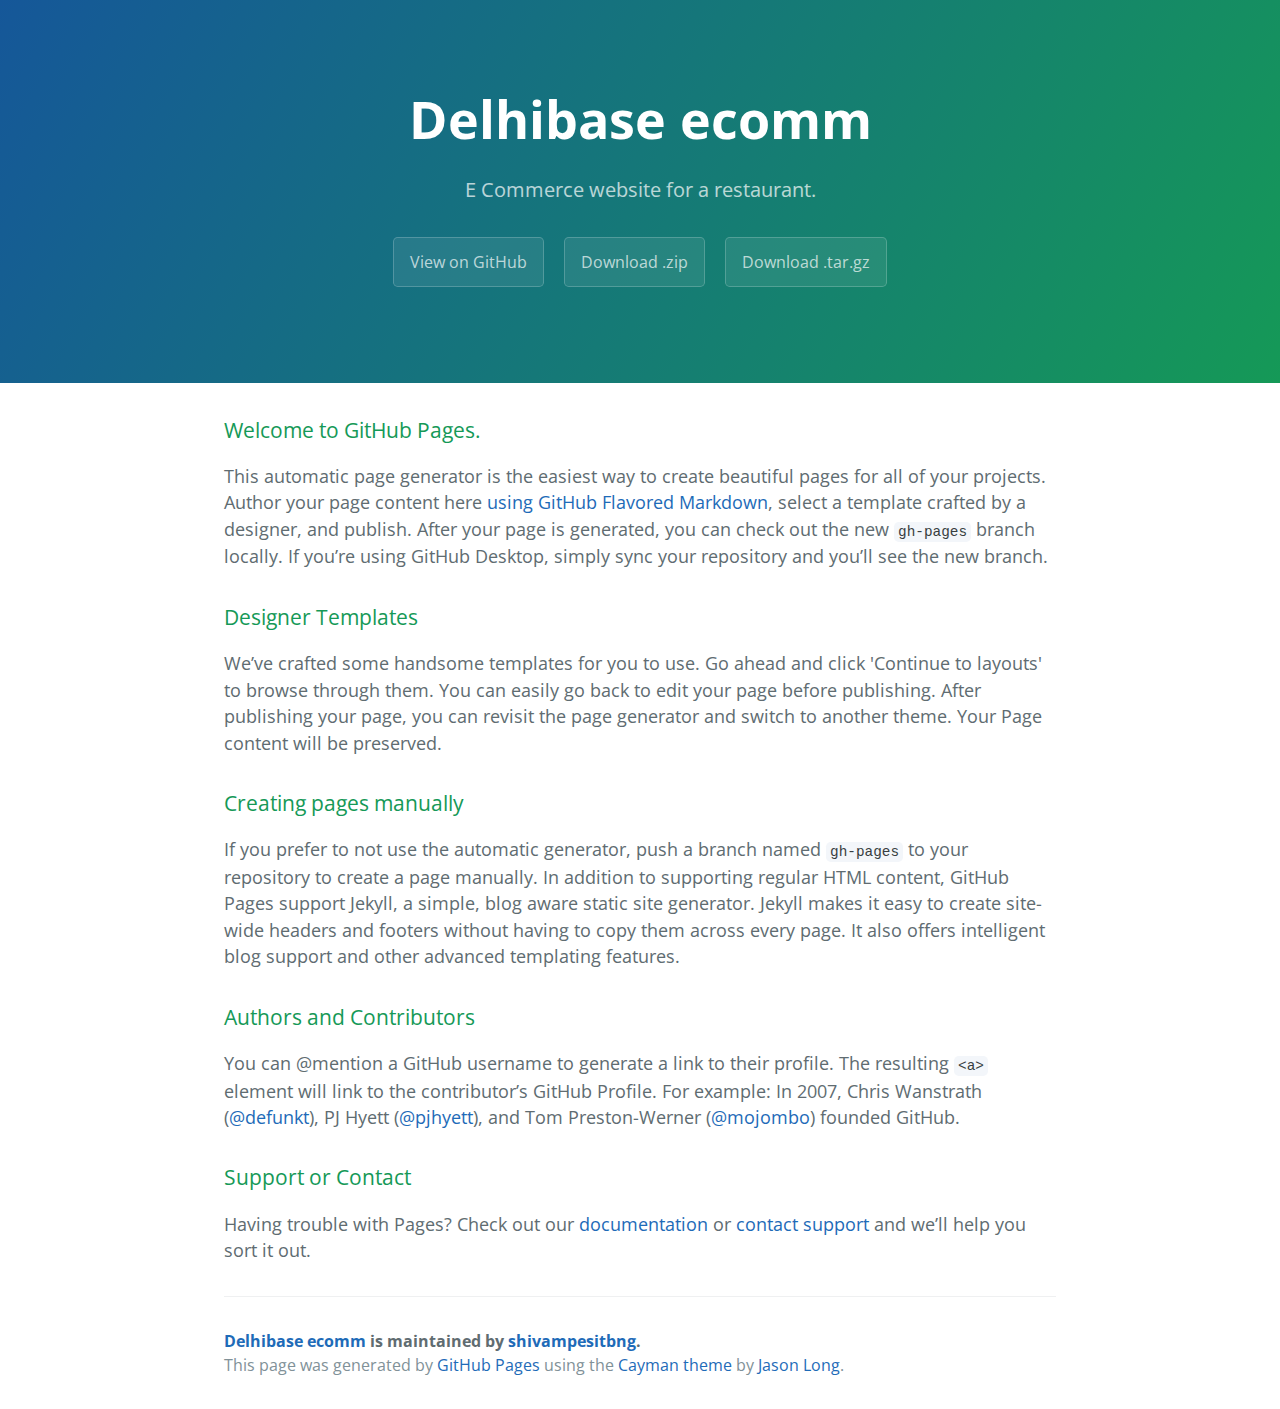
==== index.html @ 2d01895b "Create gh-pages branch via GitHub" ====
<!DOCTYPE html>
<html lang="en-us">
  <head>
    <meta charset="UTF-8">
    <title>Delhibase ecomm by shivampesitbng</title>
    <meta name="viewport" content="width=device-width, initial-scale=1">
    <link rel="stylesheet" type="text/css" href="stylesheets/normalize.css" media="screen">
    <link href='https://fonts.googleapis.com/css?family=Open+Sans:400,700' rel='stylesheet' type='text/css'>
    <link rel="stylesheet" type="text/css" href="stylesheets/stylesheet.css" media="screen">
    <link rel="stylesheet" type="text/css" href="stylesheets/github-light.css" media="screen">
  </head>
  <body>
    <section class="page-header">
      <h1 class="project-name">Delhibase ecomm</h1>
      <h2 class="project-tagline">E Commerce website for a restaurant.</h2>
      <a href="https://github.com/shivampesitbng/delhiBase_eComm" class="btn">View on GitHub</a>
      <a href="https://github.com/shivampesitbng/delhiBase_eComm/zipball/master" class="btn">Download .zip</a>
      <a href="https://github.com/shivampesitbng/delhiBase_eComm/tarball/master" class="btn">Download .tar.gz</a>
    </section>

    <section class="main-content">
      <h3>
<a id="welcome-to-github-pages" class="anchor" href="#welcome-to-github-pages" aria-hidden="true"><span aria-hidden="true" class="octicon octicon-link"></span></a>Welcome to GitHub Pages.</h3>

<p>This automatic page generator is the easiest way to create beautiful pages for all of your projects. Author your page content here <a href="https://guides.github.com/features/mastering-markdown/">using GitHub Flavored Markdown</a>, select a template crafted by a designer, and publish. After your page is generated, you can check out the new <code>gh-pages</code> branch locally. If you’re using GitHub Desktop, simply sync your repository and you’ll see the new branch.</p>

<h3>
<a id="designer-templates" class="anchor" href="#designer-templates" aria-hidden="true"><span aria-hidden="true" class="octicon octicon-link"></span></a>Designer Templates</h3>

<p>We’ve crafted some handsome templates for you to use. Go ahead and click 'Continue to layouts' to browse through them. You can easily go back to edit your page before publishing. After publishing your page, you can revisit the page generator and switch to another theme. Your Page content will be preserved.</p>

<h3>
<a id="creating-pages-manually" class="anchor" href="#creating-pages-manually" aria-hidden="true"><span aria-hidden="true" class="octicon octicon-link"></span></a>Creating pages manually</h3>

<p>If you prefer to not use the automatic generator, push a branch named <code>gh-pages</code> to your repository to create a page manually. In addition to supporting regular HTML content, GitHub Pages support Jekyll, a simple, blog aware static site generator. Jekyll makes it easy to create site-wide headers and footers without having to copy them across every page. It also offers intelligent blog support and other advanced templating features.</p>

<h3>
<a id="authors-and-contributors" class="anchor" href="#authors-and-contributors" aria-hidden="true"><span aria-hidden="true" class="octicon octicon-link"></span></a>Authors and Contributors</h3>

<p>You can @mention a GitHub username to generate a link to their profile. The resulting <code>&lt;a&gt;</code> element will link to the contributor’s GitHub Profile. For example: In 2007, Chris Wanstrath (<a href="https://github.com/defunkt" class="user-mention">@defunkt</a>), PJ Hyett (<a href="https://github.com/pjhyett" class="user-mention">@pjhyett</a>), and Tom Preston-Werner (<a href="https://github.com/mojombo" class="user-mention">@mojombo</a>) founded GitHub.</p>

<h3>
<a id="support-or-contact" class="anchor" href="#support-or-contact" aria-hidden="true"><span aria-hidden="true" class="octicon octicon-link"></span></a>Support or Contact</h3>

<p>Having trouble with Pages? Check out our <a href="https://help.github.com/pages">documentation</a> or <a href="https://github.com/contact">contact support</a> and we’ll help you sort it out.</p>

      <footer class="site-footer">
        <span class="site-footer-owner"><a href="https://github.com/shivampesitbng/delhiBase_eComm">Delhibase ecomm</a> is maintained by <a href="https://github.com/shivampesitbng">shivampesitbng</a>.</span>

        <span class="site-footer-credits">This page was generated by <a href="https://pages.github.com">GitHub Pages</a> using the <a href="https://github.com/jasonlong/cayman-theme">Cayman theme</a> by <a href="https://twitter.com/jasonlong">Jason Long</a>.</span>
      </footer>

    </section>

  
  </body>
</html>
---- stylesheets/stylesheet.css ----
* {
  box-sizing: border-box; }

body {
  padding: 0;
  margin: 0;
  font-family: "Open Sans", "Helvetica Neue", Helvetica, Arial, sans-serif;
  font-size: 16px;
  line-height: 1.5;
  color: #606c71; }

a {
  color: #1e6bb8;
  text-decoration: none; }
  a:hover {
    text-decoration: underline; }

.btn {
  display: inline-block;
  margin-bottom: 1rem;
  color: rgba(255, 255, 255, 0.7);
  background-color: rgba(255, 255, 255, 0.08);
  border-color: rgba(255, 255, 255, 0.2);
  border-style: solid;
  border-width: 1px;
  border-radius: 0.3rem;
  transition: color 0.2s, background-color 0.2s, border-color 0.2s; }
  .btn + .btn {
    margin-left: 1rem; }

.btn:hover {
  color: rgba(255, 255, 255, 0.8);
  text-decoration: none;
  background-color: rgba(255, 255, 255, 0.2);
  border-color: rgba(255, 255, 255, 0.3); }

@media screen and (min-width: 64em) {
  .btn {
    padding: 0.75rem 1rem; } }

@media screen and (min-width: 42em) and (max-width: 64em) {
  .btn {
    padding: 0.6rem 0.9rem;
    font-size: 0.9rem; } }

@media screen and (max-width: 42em) {
  .btn {
    display: block;
    width: 100%;
    padding: 0.75rem;
    font-size: 0.9rem; }
    .btn + .btn {
      margin-top: 1rem;
      margin-left: 0; } }

.page-header {
  color: #fff;
  text-align: center;
  background-color: #159957;
  background-image: linear-gradient(120deg, #155799, #159957); }

@media screen and (min-width: 64em) {
  .page-header {
    padding: 5rem 6rem; } }

@media screen and (min-width: 42em) and (max-width: 64em) {
  .page-header {
    padding: 3rem 4rem; } }

@media screen and (max-width: 42em) {
  .page-header {
    padding: 2rem 1rem; } }

.project-name {
  margin-top: 0;
  margin-bottom: 0.1rem; }

@media screen and (min-width: 64em) {
  .project-name {
    font-size: 3.25rem; } }

@media screen and (min-width: 42em) and (max-width: 64em) {
  .project-name {
    font-size: 2.25rem; } }

@media screen and (max-width: 42em) {
  .project-name {
    font-size: 1.75rem; } }

.project-tagline {
  margin-bottom: 2rem;
  font-weight: normal;
  opacity: 0.7; }

@media screen and (min-width: 64em) {
  .project-tagline {
    font-size: 1.25rem; } }

@media screen and (min-width: 42em) and (max-width: 64em) {
  .project-tagline {
    font-size: 1.15rem; } }

@media screen and (max-width: 42em) {
  .project-tagline {
    font-size: 1rem; } }

.main-content :first-child {
  margin-top: 0; }
.main-content img {
  max-width: 100%; }
.main-content h1, .main-content h2, .main-content h3, .main-content h4, .main-content h5, .main-content h6 {
  margin-top: 2rem;
  margin-bottom: 1rem;
  font-weight: normal;
  color: #159957; }
.main-content p {
  margin-bottom: 1em; }
.main-content code {
  padding: 2px 4px;
  font-family: Consolas, "Liberation Mono", Menlo, Courier, monospace;
  font-size: 0.9rem;
  color: #383e41;
  background-color: #f3f6fa;
  border-radius: 0.3rem; }
.main-content pre {
  padding: 0.8rem;
  margin-top: 0;
  margin-bottom: 1rem;
  font: 1rem Consolas, "Liberation Mono", Menlo, Courier, monospace;
  color: #567482;
  word-wrap: normal;
  background-color: #f3f6fa;
  border: solid 1px #dce6f0;
  border-radius: 0.3rem; }
  .main-content pre > code {
    padding: 0;
    margin: 0;
    font-size: 0.9rem;
    color: #567482;
    word-break: normal;
    white-space: pre;
    background: transparent;
    border: 0; }
.main-content .highlight {
  margin-bottom: 1rem; }
  .main-content .highlight pre {
    margin-bottom: 0;
    word-break: normal; }
.main-content .highlight pre, .main-content pre {
  padding: 0.8rem;
  overflow: auto;
  font-size: 0.9rem;
  line-height: 1.45;
  border-radius: 0.3rem; }
.main-content pre code, .main-content pre tt {
  display: inline;
  max-width: initial;
  padding: 0;
  margin: 0;
  overflow: initial;
  line-height: inherit;
  word-wrap: normal;
  background-color: transparent;
  border: 0; }
  .main-content pre code:before, .main-content pre code:after, .main-content pre tt:before, .main-content pre tt:after {
    content: normal; }
.main-content ul, .main-content ol {
  margin-top: 0; }
.main-content blockquote {
  padding: 0 1rem;
  margin-left: 0;
  color: #819198;
  border-left: 0.3rem solid #dce6f0; }
  .main-content blockquote > :first-child {
    margin-top: 0; }
  .main-content blockquote > :last-child {
    margin-bottom: 0; }
.main-content table {
  display: block;
  width: 100%;
  overflow: auto;
  word-break: normal;
  word-break: keep-all; }
  .main-content table th {
    font-weight: bold; }
  .main-content table th, .main-content table td {
    padding: 0.5rem 1rem;
    border: 1px solid #e9ebec; }
.main-content dl {
  padding: 0; }
  .main-content dl dt {
    padding: 0;
    margin-top: 1rem;
    font-size: 1rem;
    font-weight: bold; }
  .main-content dl dd {
    padding: 0;
    margin-bottom: 1rem; }
.main-content hr {
  height: 2px;
  padding: 0;
  margin: 1rem 0;
  background-color: #eff0f1;
  border: 0; }

@media screen and (min-width: 64em) {
  .main-content {
    max-width: 64rem;
    padding: 2rem 6rem;
    margin: 0 auto;
    font-size: 1.1rem; } }

@media screen and (min-width: 42em) and (max-width: 64em) {
  .main-content {
    padding: 2rem 4rem;
    font-size: 1.1rem; } }

@media screen and (max-width: 42em) {
  .main-content {
    padding: 2rem 1rem;
    font-size: 1rem; } }

.site-footer {
  padding-top: 2rem;
  margin-top: 2rem;
  border-top: solid 1px #eff0f1; }

.site-footer-owner {
  display: block;
  font-weight: bold; }

.site-footer-credits {
  color: #819198; }

@media screen and (min-width: 64em) {
  .site-footer {
    font-size: 1rem; } }

@media screen and (min-width: 42em) and (max-width: 64em) {
  .site-footer {
    font-size: 1rem; } }

@media screen and (max-width: 42em) {
  .site-footer {
    font-size: 0.9rem; } }
---- stylesheets/github-light.css ----
/*
The MIT License (MIT)

Copyright (c) 2016 GitHub, Inc.

Permission is hereby granted, free of charge, to any person obtaining a copy
of this software and associated documentation files (the "Software"), to deal
in the Software without restriction, including without limitation the rights
to use, copy, modify, merge, publish, distribute, sublicense, and/or sell
copies of the Software, and to permit persons to whom the Software is
furnished to do so, subject to the following conditions:

The above copyright notice and this permission notice shall be included in all
copies or substantial portions of the Software.

THE SOFTWARE IS PROVIDED "AS IS", WITHOUT WARRANTY OF ANY KIND, EXPRESS OR
IMPLIED, INCLUDING BUT NOT LIMITED TO THE WARRANTIES OF MERCHANTABILITY,
FITNESS FOR A PARTICULAR PURPOSE AND NONINFRINGEMENT. IN NO EVENT SHALL THE
AUTHORS OR COPYRIGHT HOLDERS BE LIABLE FOR ANY CLAIM, DAMAGES OR OTHER
LIABILITY, WHETHER IN AN ACTION OF CONTRACT, TORT OR OTHERWISE, ARISING FROM,
OUT OF OR IN CONNECTION WITH THE SOFTWARE OR THE USE OR OTHER DEALINGS IN THE
SOFTWARE.

*/

.pl-c /* comment */ {
  color: #969896;
}

.pl-c1 /* constant, variable.other.constant, support, meta.property-name, support.constant, support.variable, meta.module-reference, markup.raw, meta.diff.header */,
.pl-s .pl-v /* string variable */ {
  color: #0086b3;
}

.pl-e /* entity */,
.pl-en /* entity.name */ {
  color: #795da3;
}

.pl-smi /* variable.parameter.function, storage.modifier.package, storage.modifier.import, storage.type.java, variable.other */,
.pl-s .pl-s1 /* string source */ {
  color: #333;
}

.pl-ent /* entity.name.tag */ {
  color: #63a35c;
}

.pl-k /* keyword, storage, storage.type */ {
  color: #a71d5d;
}

.pl-s /* string */,
.pl-pds /* punctuation.definition.string, string.regexp.character-class */,
.pl-s .pl-pse .pl-s1 /* string punctuation.section.embedded source */,
.pl-sr /* string.regexp */,
.pl-sr .pl-cce /* string.regexp constant.character.escape */,
.pl-sr .pl-sre /* string.regexp source.ruby.embedded */,
.pl-sr .pl-sra /* string.regexp string.regexp.arbitrary-repitition */ {
  color: #183691;
}

.pl-v /* variable */ {
  color: #ed6a43;
}

.pl-id /* invalid.deprecated */ {
  color: #b52a1d;
}

.pl-ii /* invalid.illegal */ {
  color: #f8f8f8;
  background-color: #b52a1d;
}

.pl-sr .pl-cce /* string.regexp constant.character.escape */ {
  font-weight: bold;
  color: #63a35c;
}

.pl-ml /* markup.list */ {
  color: #693a17;
}

.pl-mh /* markup.heading */,
.pl-mh .pl-en /* markup.heading entity.name */,
.pl-ms /* meta.separator */ {
  font-weight: bold;
  color: #1d3e81;
}

.pl-mq /* markup.quote */ {
  color: #008080;
}

.pl-mi /* markup.italic */ {
  font-style: italic;
  color: #333;
}

.pl-mb /* markup.bold */ {
  font-weight: bold;
  color: #333;
}

.pl-md /* markup.deleted, meta.diff.header.from-file */ {
  color: #bd2c00;
  background-color: #ffecec;
}

.pl-mi1 /* markup.inserted, meta.diff.header.to-file */ {
  color: #55a532;
  background-color: #eaffea;
}

.pl-mdr /* meta.diff.range */ {
  font-weight: bold;
  color: #795da3;
}

.pl-mo /* meta.output */ {
  color: #1d3e81;
}
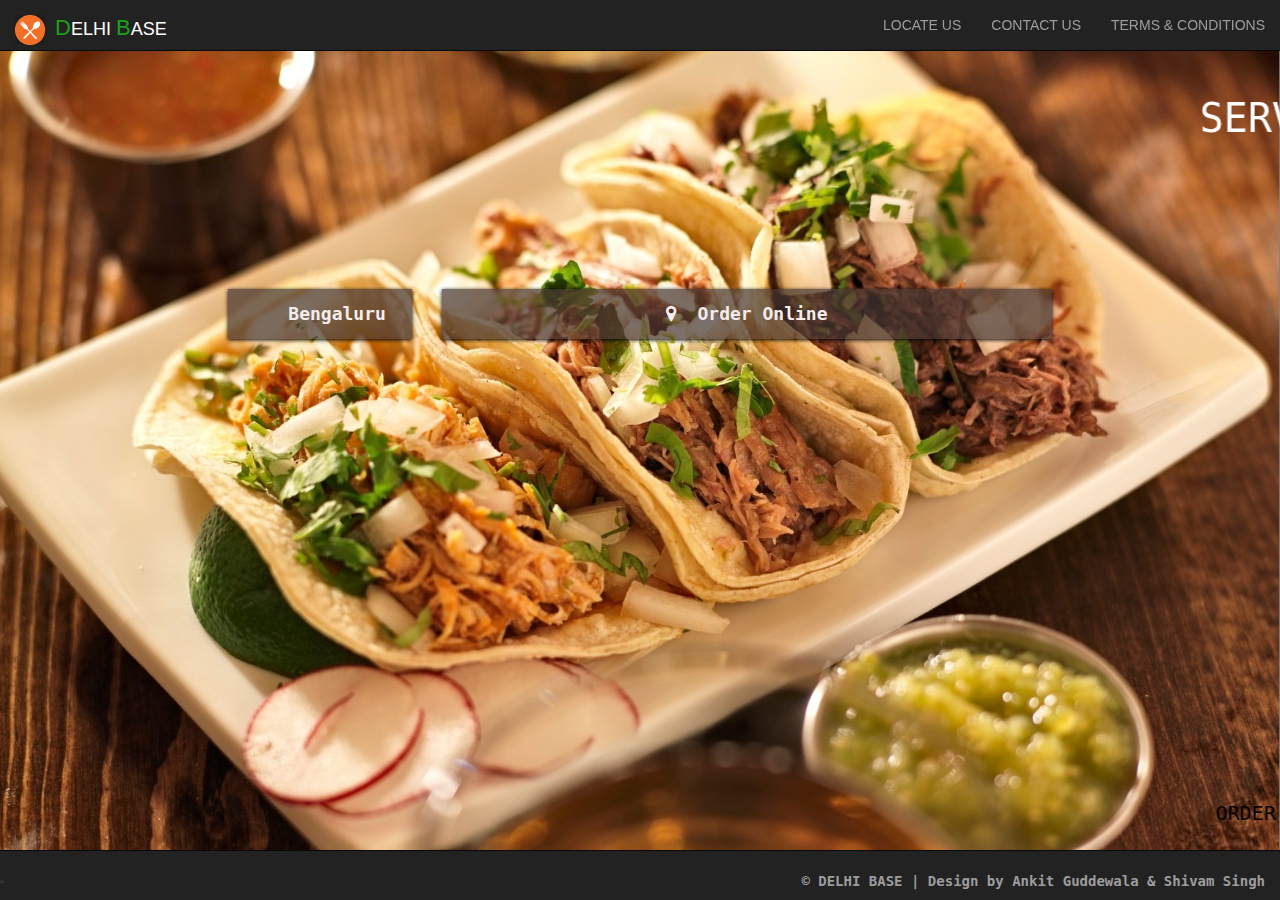
==== commit 7793fcae: "Add files via upload" ====
--- a/index.html
+++ b/index.html
@@ -1,57 +1,222 @@
 <!DOCTYPE html>
-<html lang="en-us">
-  <head>
-    <meta charset="UTF-8">
-    <title>Delhibase ecomm by shivampesitbng</title>
-    <meta name="viewport" content="width=device-width, initial-scale=1">
-    <link rel="stylesheet" type="text/css" href="stylesheets/normalize.css" media="screen">
-    <link href='https://fonts.googleapis.com/css?family=Open+Sans:400,700' rel='stylesheet' type='text/css'>
-    <link rel="stylesheet" type="text/css" href="stylesheets/stylesheet.css" media="screen">
-    <link rel="stylesheet" type="text/css" href="stylesheets/github-light.css" media="screen">
-  </head>
-  <body>
-    <section class="page-header">
-      <h1 class="project-name">Delhibase ecomm</h1>
-      <h2 class="project-tagline">E Commerce website for a restaurant.</h2>
-      <a href="https://github.com/shivampesitbng/delhiBase_eComm" class="btn">View on GitHub</a>
-      <a href="https://github.com/shivampesitbng/delhiBase_eComm/zipball/master" class="btn">Download .zip</a>
-      <a href="https://github.com/shivampesitbng/delhiBase_eComm/tarball/master" class="btn">Download .tar.gz</a>
-    </section>
-
-    <section class="main-content">
-      <h3>
-<a id="welcome-to-github-pages" class="anchor" href="#welcome-to-github-pages" aria-hidden="true"><span aria-hidden="true" class="octicon octicon-link"></span></a>Welcome to GitHub Pages.</h3>
-
-<p>This automatic page generator is the easiest way to create beautiful pages for all of your projects. Author your page content here <a href="https://guides.github.com/features/mastering-markdown/">using GitHub Flavored Markdown</a>, select a template crafted by a designer, and publish. After your page is generated, you can check out the new <code>gh-pages</code> branch locally. If you’re using GitHub Desktop, simply sync your repository and you’ll see the new branch.</p>
-
-<h3>
-<a id="designer-templates" class="anchor" href="#designer-templates" aria-hidden="true"><span aria-hidden="true" class="octicon octicon-link"></span></a>Designer Templates</h3>
-
-<p>We’ve crafted some handsome templates for you to use. Go ahead and click 'Continue to layouts' to browse through them. You can easily go back to edit your page before publishing. After publishing your page, you can revisit the page generator and switch to another theme. Your Page content will be preserved.</p>
-
-<h3>
-<a id="creating-pages-manually" class="anchor" href="#creating-pages-manually" aria-hidden="true"><span aria-hidden="true" class="octicon octicon-link"></span></a>Creating pages manually</h3>
-
-<p>If you prefer to not use the automatic generator, push a branch named <code>gh-pages</code> to your repository to create a page manually. In addition to supporting regular HTML content, GitHub Pages support Jekyll, a simple, blog aware static site generator. Jekyll makes it easy to create site-wide headers and footers without having to copy them across every page. It also offers intelligent blog support and other advanced templating features.</p>
-
-<h3>
-<a id="authors-and-contributors" class="anchor" href="#authors-and-contributors" aria-hidden="true"><span aria-hidden="true" class="octicon octicon-link"></span></a>Authors and Contributors</h3>
-
-<p>You can @mention a GitHub username to generate a link to their profile. The resulting <code>&lt;a&gt;</code> element will link to the contributor’s GitHub Profile. For example: In 2007, Chris Wanstrath (<a href="https://github.com/defunkt" class="user-mention">@defunkt</a>), PJ Hyett (<a href="https://github.com/pjhyett" class="user-mention">@pjhyett</a>), and Tom Preston-Werner (<a href="https://github.com/mojombo" class="user-mention">@mojombo</a>) founded GitHub.</p>
-
-<h3>
-<a id="support-or-contact" class="anchor" href="#support-or-contact" aria-hidden="true"><span aria-hidden="true" class="octicon octicon-link"></span></a>Support or Contact</h3>
-
-<p>Having trouble with Pages? Check out our <a href="https://help.github.com/pages">documentation</a> or <a href="https://github.com/contact">contact support</a> and we’ll help you sort it out.</p>
-
-      <footer class="site-footer">
-        <span class="site-footer-owner"><a href="https://github.com/shivampesitbng/delhiBase_eComm">Delhibase ecomm</a> is maintained by <a href="https://github.com/shivampesitbng">shivampesitbng</a>.</span>
-
-        <span class="site-footer-credits">This page was generated by <a href="https://pages.github.com">GitHub Pages</a> using the <a href="https://github.com/jasonlong/cayman-theme">Cayman theme</a> by <a href="https://twitter.com/jasonlong">Jason Long</a>.</span>
-      </footer>
-
-    </section>
-
-  
-  </body>
-</html>
+<html lang="en">
+<head>
+
+
+  <title>Dehli Base | Home</title>
+  <meta charset="utf-8">
+  <meta name="viewport" content="width=device-width, initial-scale=1">
+  <link rel="stylesheet" href="http://maxcdn.bootstrapcdn.com/bootstrap/3.3.5/css/bootstrap.min.css">
+  <script src="https://ajax.googleapis.com/ajax/libs/jquery/1.11.3/jquery.min.js"></script>
+  <script src="http://maxcdn.bootstrapcdn.com/bootstrap/3.3.5/js/bootstrap.min.js"></script>
+  <link rel="stylesheet" href="https://maxcdn.bootstrapcdn.com/font-awesome/4.5.0/css/font-awesome.min.css">
+  <link href="css/style.css" rel="stylesheet" type="text/css" media="all" />
+  
+  
+
+  
+  
+</head>
+ <style>
+    @media (min-width: 1080px) {
+        #mqb {
+           
+        }
+    }
+</style>
+<style>
+			body{
+			background-image:url('images/bck.jpg') ;
+			-webkit-background-size: cover;
+    -moz-background-size: cover;
+    -o-background-size: cover;
+    background-size: cover;
+			
+		background-size: 100% auto;
+		
+		
+		
+		}
+		@media only screen and (min-width: 100px) {
+    body { 
+       background-image: url('images/bck2.jpg'); 
+    }
+}
+		
+		dd {
+  text-align:center;
+  width: 100%;
+  background: rgba(156, 99, 40, 0.33);
+  padding: 0;
+  margin: 0;
+  height: 50px;
+  position:relative;
+  box-shadow:0 1px 4px black;
+  -moz-transition:-moz-transform 0.3s ease-in; 
+				-webkit-transition:-webkit-transform 0.3s ease-in; 
+				-o-transition:-o-transform 0.3s ease-in;
+				border-radius:0px;
+
+  
+}
+dd:hover{
+-moz-transform:scale(1.03); 
+				-webkit-transform:scale(1.03);
+				-o-transform:scale(1.03);
+
+}
+
+dd ul {
+  background:rgba(50, 43, 53, 0.57);
+  list-style:none;
+  padding:0 20px;
+  margin: 0;
+  height: 50px;
+ 
+  
+
+}
+
+
+
+
+dd ul li {
+  display: inline-block;  
+
+}
+
+
+dd ul li a {
+  color:#F5EDED;
+  display:block;
+  padding:0px 40px;
+  text-decoration:none;
+  float: left;
+  height: 50px;
+   line-height: 50px;
+   font-family:monospace;
+font-size:18px;
+  
+}
+
+dd ul li:hover {
+  background: #333333;
+  box-shadow:0 1px 4px black;
+}
+
+
+dd ul li:hover > a{
+    color:#FFFFFF;
+}
+
+dd ul li:hover > ul {
+  display:block;
+}
+
+dd ul ul {
+  background:rgba(50, 43, 53, 0.57);
+  padding:0;
+  text-align: center;
+  display:none;
+    width: 100%;
+  position: absolute;
+  top: 50px;
+  left: 0px;
+  
+}
+
+
+	
+</style>
+<body>
+<!-- header -->
+	<div class="header">
+		<div class="container">
+			<div class="header-nav">
+				<nav class="navbar navbar-inverse navbar-fixed-top">
+					<!-- Brand and toggle get grouped for better mobile display -->
+					<div class="navbar-header">
+						<button type="button" class="navbar-toggle collapsed" data-toggle="collapse" data-target="#bs-example-navbar-collapse-1">
+							<span class="sr-only">Toggle navigation</span>
+							<span class="icon-bar"></span>
+							<span class="icon-bar"></span>
+							<span class="icon-bar"></span>
+						</button>
+						 <a class="navbar-brand" style="margin-top:0px;"href="index.html" style="font-family:monospace;"><img src="images/rest_logo.png" style="width:30px; height:30px; display:inline-block;style="font-weight:bold;">&nbsp;&nbsp;<span style="font-size:22px;">D</span>ELHI&nbsp;<span style="font-size:22px;">B</span>ASE</a>
+					    <!--a class="navbar-brand" href="index.html"><i class="glyphicon glyphicon-cutlery" aria-hidden="true"></i><span>P</span>asta</a-->
+					</div>
+					<!-- Collect the nav links, forms, and other content for toggling -->
+					<div class="collapse navbar-collapse nav-wil" id="bs-example-navbar-collapse-1">
+						<ul class="nav navbar-nav">
+							<li class="hvr-bounce-to-bottom"style="margin-top:0px;"><a href="locate_us.html">LOCATE US</a></li>
+							<li class="hvr-bounce-to-bottom"style="margin-top:0px;"><a href="contact_us.html">CONTACT US</a></li>
+							<li class="hvr-bounce-to-bottom"style="margin-top:0px;"><a href="terms_cond.html">TERMS & CONDITIONS</a></li>
+
+							
+						</ul>
+					</div><!-- /navbar-collapse -->
+				</nav>
+			</div>
+		</div>
+	</div>
+<!-- //header -->
+
+<font color="WHITE"><marquee direction="left" scrollamount="10" style="font-size:40px; position: absolute;
+    top: 10%;"><p style="font-family:monospace;">SERVING YOU NOW.. SERVING YOU FOR EVER.. </p></marquee></font>
+	<div id="mqb"><font color="BLACK"><marquee direction="left" scrollamount="8" style="font-size:20px; position: absolute;
+    bottom: 8%;"><p style="font-family:monospace;">ORDER ONLINE OR CALL AT 9916802329 / 7259201822 TO GET DELICIOUS FOOD AT YOUR DOOR STEP WITHIN 40 MINUTES..</p></marquee></font></div>
+
+
+<div class="container-fluid">
+<div class="main"></br>
+<div class="row" style="margin-top:21.5%;">
+<div class="col-sm-2" >
+
+
+
+</div>
+
+<div class="col-sm-2" >
+<dd >
+<ul>
+<li>
+<a ><b>Bengaluru<b></a>
+
+</li>
+</ul>
+</dd>
+</div>
+<div class="col-sm-6" >
+<dd>
+<ul>
+<li>
+<a href="#"><i class="fa fa-map-marker"></i>&nbsp;&nbsp;Order&nbsp;Online</a>
+<ul>
+	<li><a href="menu.html">E-City-I</a></li>
+	<li><a href="menu.html">E-City-II</a></li>
+	<li><a href="menu.html">Hosa Road</a></li>
+</ul>
+</li>
+</ul>
+</dd>
+</div>
+<div class="col-sm-2" ></div>
+</div>
+</div>
+</div>
+
+<footer>
+<nav class="navbar navbar-inverse navbar-fixed-bottom">
+
+  <div class="container-fluid">
+   
+    <br>
+     <li><a style="font-family:monospace;float:right;color:#9d9d9d;">&copy;&nbsp;DELHI BASE | <p style="font-family:monospace;display:inline-block;">Design by Ankit Guddewala & Shivam Singh</p></a></li>
+     
+	 
+   
+  </div>
+</nav>
+</footer>
+</body>
+</html>--- a/css/style.css
+++ b/css/style.css
@@ -0,0 +1,2418 @@
+/*--
+Author: W3layouts
+Author URL: http://w3layouts.com
+License: Creative Commons Attribution 3.0 Unported
+License URL: http://creativecommons.org/licenses/by/3.0/
+--*/
+
+h1,h2,h3,h4,h5,h6{
+	margin:0 0 18px;			   
+}
+p{
+	margin:0;
+}
+ul,label{
+	margin:0;
+	padding:0;
+}
+body a:hover{
+	text-decoration:none;
+}
+/*-- about --*/
+.about{
+	padding:5em 0;
+}
+.about h3{
+	font-size:2.5em;
+	color:#000;
+	margin:0;
+	text-align:center;
+}
+p.eum{
+	color: #999;
+	font-size: 13px;
+	text-align: center;
+	margin: 0 auto;
+	width: 50%;
+}
+.fig-text{
+	margin:2em 0 0;
+	text-align:center;
+}
+.fig-text p{
+	width:60%;
+	margin:2em auto 0;
+	color:#999;
+	font-size:14px;
+	line-height:1.8em;
+}
+ .fig-text img {
+	margin: 0 auto;
+	padding: 1em;
+	border: 1px solid #EDEAEA;
+}
+.advantages{
+	background:url(../images/2.jpg) no-repeat 0px -100px;
+	background-size:cover;
+	-webkit-background-size:cover;
+	-moz-background-size:cover;
+	-o-background-size:cover;
+	-ms-background-size:cover;
+	min-height:600px;
+	padding:4em 0;
+}
+.advantages h3{
+	font-size:2.5em;
+	color:#fff;
+	margin:0;
+	text-align:center;
+}
+.our-advantages-grids:nth-child(2){
+	margin:3em 0;
+}
+.our-advantages-grd-left p{
+	padding: 13px 15px;
+	text-align: center;
+	color: #fff;
+	font-size: 21px;
+	margin: 0;
+	border-radius: 160px;
+	background:#2FD828;
+}
+.our-advantages-grd-right{
+	padding:0 !important;
+}
+.our-advantages-grd-right h4{
+	font-size:1.5em;
+	color:#C9C7C7;
+	margin:0 0 1em;
+	text-transform:capitalize;
+}
+.our-advantages-grd-right p{
+	color:#999;
+	font-size:14px;
+	margin:0;
+	line-height: 1.8em;
+}
+.history{
+	padding:5em 0;
+}
+.history h3{
+	font-size:2.5em;
+	color:#000;
+	margin:0 0 1em;
+}
+.history-left-grid p{
+	font-size:1em;
+	color:#2FD828;
+	margin:0;
+	padding-left: 1em;
+}
+.glyphicon-calendar {
+  left: -13px;
+}
+.history-left-grid h4{
+	color:#2FD828;
+	font-size:1.5em;
+	margin:1em 0;
+	text-transform:capitalize;
+}
+p.aut{
+	color:#999;
+	font-size:14px;
+	margin:0;
+	line-height:1.8em;
+	padding: 0;
+}
+.history-left-grid:nth-child(3){
+	margin:2em 0;
+}
+.history-right h4{
+	color:#2FD828;
+	font-size:1.5em;
+	margin:0;
+	text-transform:capitalize;
+}
+.history-right p{
+	color:#999;
+	font-size:14px;
+	line-height:1.8em;
+	margin:1em 0 0;
+}
+.history-right ul{
+	padding:2em 0 0;
+}
+.history-right ul li{
+	list-style-type:none;
+	margin:0 0 10px;
+	background: url(../images/1.png) no-repeat 0px 7px;
+	display: block;
+	padding-left: 1.5em;
+}
+.history-right ul li a{
+	font-size:14px;
+	color:#2FD828;
+	text-decoration:none;
+	text-transform:capitalize;
+}
+.history-right ul li a:hover{
+	text-decoration:none;
+}
+/*-- //about --*/
+/*-- contact --*/
+.contact{
+	padding:5em 0;
+}
+.contact-top{
+	margin-top:4%;
+}
+.contact-main h3{
+	color: #2FD828;
+	font-size: 2.5em;
+	margin: 0 0 1em;
+}
+.contact-top-left iframe{
+	width: 100%;
+	height: 500px;
+}
+.contact-textarea input[type="text"] {
+	width: 100%;
+	color: rgba(137, 136, 136, 0.66);
+	outline: none;
+	font-size: 14px;
+	padding: 18px 16px;
+	border: none;
+	margin-bottom: 1em;
+	-webkit-appearance: none;
+	background: none;
+	border: 1px solid rgba(153, 153, 153, 0.35);
+	border-radius: 0.3em;
+	-webkit-border-radius: 0.3em;
+	-moz-border-radius: 0.3em;
+	-o-border-radius: 0.3em;
+	-ms-border-radius: 0.3em;
+}
+.contact-textarea textarea {
+	resize: none;
+	width: 100%;
+	color: rgba(137, 136, 136, 0.66);
+	font-size: 14px;
+	outline: none;
+	padding: 18px 16px;
+	border: none;
+	min-height: 15em;
+	-webkit-appearance: none;
+	background: none;
+	border: 1px solid rgba(153, 153, 153, 0.35);
+	border-radius:5px;
+	-webkit-border-radius:5px;
+	-moz-border-radius:5px;
+	-o-border-radius:5px;
+	-ms-border-radius:5px;
+}
+.contact-textarea input[type="submit"],.contact-textarea input[type="reset"] {
+	border: none;
+	outline: none;
+	color: #fff;
+	background: #2FD828;
+	width: 48%;
+	padding: 15px 31px;
+	font-size: 18px;
+	margin: 10px 2px 0px 6px;
+	-webkit-appearance: none;
+	border-radius:5px;
+	-webkit-border-radius:5px;
+	-moz-border-radius:5px;
+	-o-border-radius:5px;
+	-ms-border-radius:5px;
+}
+.contact-textarea input[type="submit"]:hover,.contact-textarea input[type="reset"]:hover {
+	background:#0D9E07;
+	transition: 0.5s all;
+	-webkit-transition: 0.5s all;
+	-moz-transition: 0.5s all;
+	-ms-transition: 0.5s all;
+	-o-transition: 0.5s all;
+}
+/*-- //contact --*/
+/*-- typo --*/
+h3.ghj{
+	color:#2FD828;
+	font-size:2em;
+	margin:0 0 1em;
+}
+.headdings,.Buttons,.progress-bars,.alerts,.bread-crumbs,.pagenatin,.appearance,.distracted{
+	padding:2em 0;
+}
+.bs-example h1,.bs-example h2,.bs-example h3,.bs-example h4,.bs-example h5,.bs-example h6 {
+  margin: 0 0 10px;
+}
+.table > thead > tr > th, .table > tbody > tr > th, .table > tfoot > tr > th, .table > thead > tr > td, .table > tbody > tr > td, .table > tfoot > tr > td {
+  border-top: none !important;
+}
+.typo {
+  padding: 5em 0;
+}
+/*-- //typo --*/
+/*-- menu --*/
+.menuche{
+	padding:5em 0;
+}
+.menu-left{
+	float:left;
+	width:50%;
+}
+.menu-left img,.menu-right img{
+	padding: 1em;
+	border: 1px solid #EDEDED;
+}
+.menu-right{
+	float:right;
+	width:45%;
+}
+.list li {
+  position: relative;
+  padding-right: 60px;
+    width: 77%;
+}
+.list li > span {
+  position: absolute;
+  top: 0;
+  right: 0;
+}
+.ins1 {
+  padding-right: 20%;
+}
+.menu-right h3,.menu-left h3{
+	color:#2FD828;
+	font-size: 1.4em;
+	line-height: 1.5em;
+	text-transform:capitalize;
+}
+.menu-right p,.menu-left p{
+	  color: #7b7b7b;
+  font-size: 18px;
+  letter-spacing: -1px;
+  font-weight: 500;
+  margin: 0 0 2em;
+}
+.menu-right{
+	margin:.5em 0 0;
+}
+.menu-right ul,.menu-left ul{
+	padding:0 0 3em;
+	margin:0;
+}
+.menu-right ul li,.menu-left ul li{
+	display:inline-block;
+	font-size:16px;
+	 color: #7b7b7b;
+	 margin:2px 0;
+}
+.menu-rig a{
+	font-size:18px;
+	font-weight:600;
+	color: #7b7b7b;
+	letter-spacing:1px;
+	text-decoration:none;
+}
+.menu-rig a:hover{
+	text-decoration:none;
+	color:#8C8841;
+}
+.menu-rig {
+  margin: 2em 0 0;
+}
+.menu1:nth-child(2){
+	margin:4em 0;
+}
+.piz{
+	text-align: left;
+	  padding-left: 10%;
+}
+/*-- //menu --*/
+/*-- banner --*/
+.header {
+  background: #012231;
+}
+.navbar {
+  margin-bottom: 0;
+}
+.navbar-nav {
+  float: right;
+}
+.navbar-default {
+  background:none;
+  border-color: #012231;
+}
+.navbar-default .navbar-brand {
+	color: #fff;
+	font-size: 3em;
+	text-decoration: none;
+    padding:0.1em 0 1em;
+}
+.glyphicon-cutlery {
+  left: -10px;
+  top: 7px;
+}
+.navbar-default .navbar-brand:hover {
+	color: #fff;
+	text-decoration: none;
+}
+a.navbar-brand span {
+  color: #1BA016;
+}
+.navbar-default .navbar-nav > .active > a, .navbar-default .navbar-nav > .active > a:hover, .navbar-default .navbar-nav > .active > a:focus {
+  color: #fff;
+  background-color: rgba(47, 216, 40, 0.58);
+}
+.navbar-default .navbar-nav > li > a{
+  color: #2FD828;
+  font-size: 16px;
+}
+.navbar-nav > li > a {
+ /* padding-top: 25px;
+  padding-bottom: 25px; */
+}
+
+.navbar-inverse .navbar-nav > .active > a, .navbar-inverse .navbar-nav > .active > a:hover, .navbar-inverse .navbar-nav > .active > a:focus {
+    color: #fff;
+    background-color: #289823;
+}
+/*------------------ Slider Part starts Here----------*/
+#slider3,
+#slider4 {
+  box-shadow: none;
+  -moz-box-shadow: none;
+  -webkit-box-shadow: none;
+  margin: 0 auto;
+}
+.rslides_tabs {
+  list-style: none;
+  padding: 0;
+  background: rgba(0,0,0,.25);
+  box-shadow: 0 0 1px rgba(255,255,255,.3), inset 0 0 5px rgba(0,0,0,1.0);
+  -moz-box-shadow: 0 0 1px rgba(255,255,255,.3), inset 0 0 5px rgba(0,0,0,1.0);
+  -webkit-box-shadow: 0 0 1px rgba(255,255,255,.3), inset 0 0 5px rgba(0,0,0,1.0);
+  font-size: 18px;
+  list-style: none;
+  margin: 0 auto 50px;
+  max-width: 540px;
+  padding: 10px 0;
+  text-align: center;
+  width: 100%;
+}
+.rslides_tabs li {
+  display: inline;
+  float: none;
+  margin-right: 1px;
+}
+.rslides_tabs a {
+  width: auto;
+  line-height: 20px;
+  padding: 9px 20px;
+  height: auto;
+  background: transparent;
+  display: inline;
+}
+.rslides_tabs li:first-child {
+  margin-left: 0;
+}
+.rslides_tabs .rslides_here a {
+  background: rgba(255,255,255,.1);
+  color: #fff;
+  font-weight: bold;
+}
+.events {
+  list-style: none;
+}
+.callbacks_container {
+    position: relative;
+	width: 100%;
+	margin: 0 auto 0;
+	background:rgba(255, 255, 255, 0.88);
+	border-radius: 10px;
+}
+.callbacks_container1{
+	position: relative;
+	width: 100%;
+	}
+.callbacks_container2{
+	position: relative;
+	width: 100%;
+	}
+.callbacks_container3{
+	position: relative;
+	width: 100%;
+	}
+.callbacks {
+  position: relative;
+  list-style: none;
+  overflow: hidden;
+  width: 100%;
+  padding: 0;
+  margin: 0;
+}
+.callbacks li {
+  position: absolute;
+  left: 0;
+  top: 0;
+}
+.callbacks img {
+  z-index: 1;
+  height: auto;
+  border: 0;
+}
+.callbacks .caption {
+	display: block;
+	position: absolute;
+	z-index: 2;
+	font-size: 20px;
+	text-shadow: none;
+	color: #fff;
+	left: 0;
+	right: 0;
+	padding: 10px 20px;
+	margin: 0;
+	max-width: none;
+	top: 10%;
+	text-align: center;
+}
+.callbacks_nav {
+	position: absolute;
+	-webkit-tap-highlight-color: rgba(0,0,0,0);
+	top: 44%;
+	left: 2.8%;
+	opacity: 0.7;
+	z-index: 3;
+	text-indent: -9999px;
+	overflow: hidden;
+	text-decoration: none;
+	height: 40px;
+	width: 40px;
+	background: url(../images/img-sp.png) no-repeat -6px -5px;
+	display: block;
+}
+.callbacks_nav:active {
+  opacity: 1.0;
+}
+.callbacks_nav.next {
+	left: auto;
+	right: 2.8%;
+	background: url(../images/img-sp.png) no-repeat -61px -5px;
+	display: block;
+}
+#slider3-pager a ,#slider4-pager a{
+  display: inline-block;
+}
+#slider3-pager span,#slider4-pager span{
+  float: left;
+}
+#slider3-pager span,#slider4-pager span{
+	width:100px;
+	height:15px;
+	background:#fff;
+	display:inline-block;
+	border-radius:30em;
+	opacity:0.6;
+}
+#slider3-pager .rslides_here a ,#slider4-pager .rslides_here a{
+  background: #FFF;
+  border-radius:30em;
+  opacity:1;
+}
+#slider3-pager a ,#slider4-pager a{
+  padding: 0;
+}
+#slider3-pager li,#slider4-pager li{
+	display:inline-block;
+}
+.rslides {
+  position: relative;
+  list-style: none;
+  overflow: hidden;
+  padding: 0;
+  margin: 0;
+  width:100%;
+}
+.rslides li {
+  -webkit-backface-visibility: hidden;
+  position: absolute;
+  display: none;
+  left: 0%;
+  top: 0;
+  width:100%;
+}
+.rslides li{
+  position: relative;
+  display: block;
+  float: none;
+}
+.rslides img {
+  height: auto;
+  border: 0;
+}
+.callbacks_tabs{
+	list-style: none;
+	position: absolute;
+	top: 77%;
+	z-index: 999;
+	left: 10%;
+	padding: 0;
+	margin: 0;
+}
+.callbacks2_tabs{
+	list-style: none;
+	position: absolute;
+	top: 105%;
+	z-index: 999;
+	left: 45%;
+	padding: 0;
+	margin: 0;
+}
+.slider-top{
+	text-align: center;
+	padding:10em 0;
+}
+.slider-top h1{
+	font-weight:700;
+	font-size:48px;
+	color:#010101;
+}
+.slider-top p{
+	font-weight:400;
+	font-size:20px;
+	padding:1em 7em;
+	color:#010101;
+}
+.slider-top ul.social-slide{
+	display:inline-flex;
+	margin: 0px;
+	padding: 0px;
+}
+ul.social-slide li i{
+	width:70px;
+	height:74px;
+	background:url(../images/arrow.png) no-repeat #fff;
+	display: inline-block;
+	margin:0px 15px;
+}
+ul.social-slide li i.win{
+	background-position:-6px 0px;
+}
+ul.social-slide li i.android{
+	background-position:-110px 0px;
+}
+ul.social-slide li i.mac{
+	background-position:-215px 0px;
+}
+.callbacks_tabs li{
+	display: inline-block;
+	margin: 0 .1em;
+}
+@media screen and (max-width: 600px) {
+  .callbacks_nav {
+    top: 47%;
+    }
+}
+/*----*/
+.callbacks_tabs a{
+ visibility: hidden;
+}
+.callbacks_tabs a:after {
+  content: "\f111";
+  font-size:0;
+  font-family: FontAwesome;
+  visibility: visible;
+  display: block;
+  height:15px;
+  width:15px;
+  display:inline-block;
+  background: #fff;
+  border-radius: 3px;
+  -webkit-border-radius: 3px;
+  -moz-border-radius: 3px;
+  -o-border-radius: 3px;
+  -ms-border-radius: 3px;
+  border: 1px solid rgba(85, 85, 85, 0.43);
+}
+.callbacks_here a:after{
+	background: #0BC7B4;
+}
+ul.callbacks_tabs.callbacks2_tabs.callbacks_here a:after{
+	background:#192C3B;
+	}
+
+/*------------------ Slider Part ends Here----------*/
+.banner{
+	position:relative;
+}
+.banner-info{
+	background:url(../images/banner.jpg) no-repeat 0px 0px;
+	background-size:cover;
+	-webkit-background-size:cover;
+	-moz-background-size:cover;
+	-o-background-size:cover;
+	-ms-background-size:cover;
+	min-height:700px;
+}
+.banner-info1{
+	background:url(../images/banner1.jpg) no-repeat 0px 0px;
+	background-size:cover;
+	-webkit-background-size:cover;
+	-moz-background-size:cover;
+	-o-background-size:cover;
+	-ms-background-size:cover;
+	min-height:700px;
+}
+.banner-info2{
+	background:url(../images/banner2.jpg) no-repeat 0px 0px;
+	background-size:cover;
+	-webkit-background-size:cover;
+	-moz-background-size:cover;
+	-o-background-size:cover;
+	-ms-background-size:cover;
+	min-height:700px;
+}
+.baner-inf{
+	padding:2em;
+	width: 30%;
+	background: rgba(47, 216, 40, 0.47);
+	position:absolute;
+	top: 42%;
+	left: 14%;
+}
+.baner-inf h1{
+	font-size:3em;
+	color:#fff;
+	margin:0;
+}
+.baner-inf p{
+	font-size: 1.5em;
+	color: #FFF;
+	margin: 0;
+	line-height: 1em;
+}
+.navbar-default .navbar-nav > li > a:hover, .navbar-default .navbar-nav > li > a:focus {
+  color: #fff;
+}
+.banner-bottom-grids{
+	position: absolute;
+	top:90%;
+	left:12%;
+	z-index: 9;
+}
+.banner-bottom-grd{
+	padding:2em;
+	background:#fff;
+}
+.banner-bottom-grd h4 {
+  float: right;
+  font-size: 2.5em;
+  margin: 0 0 1em;
+  color: #fff;
+}
+.banner-bottom-grd p{
+	float: left;
+	font-size: 1.5em;
+	line-height: 1.2em;
+	margin: 0;
+	color:#2FD828;
+	text-transform: capitalize;
+}
+p.debitis{
+	color:#999;
+	font-size:14px;
+	margin:1em 0 3em;
+	line-height: 1.8em;
+}
+.more a{
+	font-size: 13px;
+	padding: 8px 92px;
+	background: #2FD828;
+	text-decoration: none;
+	color: #fff;
+}
+.more a:hover{
+	background: #12A10C;
+}
+.back{
+	background:#012231;
+}
+.back1{
+	background:#E2E4E5;
+}
+.back2{
+	background:#012231;
+}
+.back3{
+	background:#E2E4E5;
+}
+/* Bounce To Bottom */
+.hvr-bounce-to-bottom {
+  display: inline-block;
+  vertical-align: middle;
+  -webkit-transform: translateZ(0);
+  transform: translateZ(0);
+  box-shadow: 0 0 1px rgba(0, 0, 0, 0);
+  -webkit-backface-visibility: hidden;
+  backface-visibility: hidden;
+  -moz-osx-font-smoothing: grayscale;
+  position: relative;
+  -webkit-transition-property: color;
+  transition-property: color;
+  -webkit-transition-duration: 0.5s;
+  transition-duration: 0.5s;
+}
+.hvr-bounce-to-bottom:before {
+  content: "";
+  position: absolute;
+  z-index: -1;
+  top: 0;
+  left: 0;
+  right: 0;
+  bottom: 0;
+  background:#2FD828;
+  -webkit-transform: scaleY(0);
+  transform: scaleY(0);
+  -webkit-transform-origin: 50% 0;
+  transform-origin: 50% 0;
+  -webkit-transition-property: transform;
+  transition-property: transform;
+  -webkit-transition-duration: 0.5s;
+  transition-duration: 0.5s;
+  -webkit-transition-timing-function: ease-out;
+  transition-timing-function: ease-out;
+}
+.hvr-bounce-to-bottom:hover, .hvr-bounce-to-bottom:focus, .hvr-bounce-to-bottom:active {
+  color: white;
+}
+.hvr-bounce-to-bottom:hover:before, .hvr-bounce-to-bottom:focus:before, .hvr-bounce-to-bottom:active:before {
+  -webkit-transform: scaleY(1);
+  transform: scaleY(1);
+  -webkit-transition-timing-function: cubic-bezier(0.52, 1.64, 0.37, 0.66);
+  transition-timing-function: cubic-bezier(0.52, 1.64, 0.37, 0.66);
+}
+/*-- //banner --*/
+/*-- banner-bottom1 --*/
+.banner-bottom1{
+	padding:25em 0 5em;
+}
+.banner-bottom1 h3{
+	color:#012231;
+	font-size:2.5em;
+	text-align:center;
+	margin:0 0 1em;
+}
+.banner-bottom1-grid h4{
+	text-transform:capitalize;
+	color:#2FD828;
+	font-size: 1.3em;
+	margin:0 0 .5em;
+	width: 80%;
+	line-height: 1.3em;
+}
+.banner-bottom1-grid p{
+	color:#999;
+	font-size:14px;
+	margin:1em 0 4em;
+	width:60%;
+	line-height:1.8em;
+}
+/*-- //banner-bottom1 --*/
+/*-- newsletter --*/
+.newsletter{
+	background:url(../images/8.jpg) no-repeat 0px 0px;
+	background-size:cover;
+	-webkit-background-size:cover;
+	-moz-background-size:cover;
+	-o-background-size:cover;
+	-ms-background-size:cover;
+	min-height:300px;
+}
+.get-in-grids{
+	padding:1em 2em;
+	background:#f4f4f4;
+	margin: 7.5em 0em 0;
+}
+.banner-bottom1-grid:nth-child(2) {
+  padding-left: 2em !important;
+}
+.news-grid-left {
+  padding: 0 !important;
+}
+.banner-bottom1-grid:nth-child(1) {
+  padding: 0 !important;
+}
+.get-in-grid-left{
+	float:left;
+	width: 26%;
+}
+.get-in-grid-left p{
+	font-size:1.8em;
+	color:#2FD828;
+	margin:4px 0 0;
+	text-align:center;
+}
+.get-in-grid-right{
+	float:left;
+	margin-left:1em;
+	width: 72%;
+}
+.get-in-grid-right input[type="text"]{
+	outline:none;
+	color:#BBB;
+	font-size:14px;
+	width:75%;
+	padding:13px 10px;
+	background:#fff;
+	border:1px solid #999;
+}
+.get-in-grid-right input[type="submit"]{
+	background:#2FD828;
+	width:20%;
+	color:#fff;
+	font-size:15px;
+	padding:13px 0;
+	border:none;
+	outline:none;
+	margin: 0 0 0 2em;
+	transition:.5s all;
+	-webkit-transition:.5s all;
+	-moz-transition:.5s all;
+	-o-transition:.5s all;
+	-ms-transition:.5s all;
+}
+.get-in-grid-right input[type="submit"]:hover{
+	background:#12A10C;
+}
+/*-- //newsletter --*/
+/*-- news --*/
+.news{
+	padding:5em 0;
+}
+.news h3{
+	color:#012231;
+	font-size:2.5em;
+	text-decoration: none;
+	margin:0;
+	text-align:center;
+}
+.news-grid-left p {
+  font-size: 2em;
+  line-height: 1em;
+  color: #fff;
+  margin: 0;
+  background-color:#012231;
+  padding: .5em 0;
+  text-align: center;
+  border-radius: 20px;
+  -webkit-border-radius: 20px;
+  -moz-border-radius: 20px;
+  -o-border-radius: 20px;
+  -ms-border-radius: 20px;
+}
+.news-grid-left p span{
+	display:block;
+	color:#2FD828;
+}
+.news-grid-right p{
+	font-size:14px;
+	color:#999;
+	line-height:1.8em;
+	margin:0 0 2em;
+}
+.news-grids:nth-child(3){
+	margin:4em 0 2em;
+}
+/*-- //news --*/
+/*-- customer --*/
+.customer{
+	background: url(../images/6.jpg) no-repeat 0px -180px;
+	background-size: cover;
+	-webkit-background-size: cover;
+	-moz-background-size: cover;
+	-o-background-size: cover;
+	-ms-background-size: cover;
+	min-height: 590px;
+	padding:4em 0;
+}
+.customer h3{
+	color: #fff;
+	font-size: 2.5em;
+	text-decoration: none;
+	margin:0 0 2em;
+}
+.customer-grid p{
+	padding: 2em;
+	background: rgba(255, 255, 255, 0.54);
+	border-radius: 25px;
+	-webkit-border-radius: 25px;
+	-moz-border-radius: 25px;
+	-o-border-radius: 25px;
+	-ms-border-radius: 25px;
+	color: #030303;
+	font-size: 14px;
+	line-height: 1.8em;
+	position: relative;
+}
+.customer-grid p:before{
+	background:url(../images/2.png) no-repeat 0px 0px;
+	display:block;
+	content:'';
+	position: absolute;
+	top: 100%;
+	left: 40%;
+	width: 45px;
+	height: 55px;
+}
+.customer-grid h4{
+	font-size: 1.5em;
+	color: #fff;
+	margin: 3em 0 0;
+	text-align: center;
+}
+.customer-grid h4 span{
+}
+.customer-grid {
+  margin: 0 1em 0 0;
+}
+/*--flexisel--*/
+.flex-slider{	
+background:#222227;
+padding: 70px 0 165px 0;
+}
+.opportunity{
+background:#28282e;
+margin:0px 20px;
+padding:80px 0;
+position:relative;
+}
+#flexiselDemo1 {
+	display: none;
+}
+.nbs-flexisel-container {
+	position: relative;
+	max-width: 100%;
+}
+.nbs-flexisel-ul {
+	position: relative;
+	width: 9999px;
+	margin: 0px;
+	padding: 0px;
+	list-style-type: none;
+	text-align: center;
+}
+.nbs-flexisel-inner {
+	overflow: hidden;
+	margin: 0px auto;
+}
+.nbs-flexisel-item {
+	float: left;
+	margin: 0;
+	padding: 0px;
+	cursor: pointer;
+	position: relative;
+	line-height: 0px;
+}
+.nbs-flexisel-item > img {
+	cursor: pointer;
+	position: relative;
+}
+/*---- Nav ---*/
+.nbs-flexisel-nav-left, .nbs-flexisel-nav-right {
+	width:60px;
+	height:115px;
+	position: absolute;
+	cursor: pointer;
+	z-index: 100;
+}
+.nbs-flexisel-nav-left {
+left: -4%;
+top: 15% !important;
+background: url(../images/a.png) no-repeat 0px 0px;
+}
+.nbs-flexisel-nav-right {
+right: -4%;
+top: 15% !important;
+background: url(../images/a.png) no-repeat -66px 0px;
+}
+/*--//flexisel--*/
+/*-- //customer --*/
+/*---start-footer-----*/
+.footer{
+	background:#00131C;
+	padding: 50px 0;
+}
+.footer-grid{
+	float:left;
+	width:23%;
+	margin-right:2%;
+}
+.footer-grid h3{
+	font-size: 1.4em;
+	color: #fff;
+	text-transform: capitalize;
+	margin-bottom: 20px;
+}
+.footer-grid p{
+	font-size:14px;
+	color: rgba(148, 145, 145, 0.84);
+	line-height:1.8em;
+}
+.footer-grid ul li{
+	list-style-type:none;
+}
+.footer-grid ul li a{
+	display:block;
+	padding:10px 0px;
+	border-bottom: 1px solid rgba(201, 201, 201, 0.05);
+	font-size:14px;
+	color: rgba(148, 145, 145, 0.84);
+	transition: 0.5s ease;
+	-o-transition: 0.5s ease;
+	-webkit-transition: 0.5s ease;
+	text-decoration:none;
+}
+.footer-grid ul li a:hover{
+	color:#2FD828;
+	text-decoration:none;
+}
+.footer-lastgrid{
+	margin:0;
+}
+.email-link{
+	color:#FFF;
+	transition: 0.5s ease;
+	-o-transition: 0.5s ease;
+	-webkit-transition: 0.5s ease;
+	text-transform:lowercase;
+}
+.email-link:hover{
+	color:#2FD828;
+}
+/*---start-copy-right-----*/
+.copy-right{
+	text-align:center;
+	padding:1em;
+	background:#000;
+}
+.copy-right p{
+	font-size: 14px;
+	color:rgba(148, 145, 145, 0.84);
+	text-transform: capitalize;
+}
+.copy-right p a{
+	color:#fff;
+	transition: 0.5s ease;
+	-o-transition: 0.5s ease;
+	-webkit-transition: 0.5s ease;
+}
+.copy-right p a:hover{
+	color:#FFF;
+	text-decoration:underline;
+}
+/*--- //footer ----*/
+/*-- blog --*/
+.blog-page{
+	padding:5em 0;
+	}
+.blog-page-grids {
+  padding-bottom: 1em;
+  margin-bottom: 3em;
+  border-bottom: 1px solid #2FD828;
+}
+.blog-page-grids-bot {
+  float: left;
+  width: 47%;
+}
+.blog-page-grids-bot1 {
+  float: right;
+  width: 50%;
+}
+.blog-page-grid {
+  float: left;
+}
+.blog-page-grid h3 {
+  margin: 0;
+  color: #1D1E1F;
+  font-size:2em;
+}
+.blog-page-grid h3 a{
+	color: #1D1E1F;
+	text-decoration:none;
+}
+.blog-page-grid h3 a:hover{
+	color:#2FD828;
+	text-decoration:none;
+}
+.blog-page-grid p {
+  color: #999;
+  font-size: 14px;
+  margin: 0;
+  font-style: italic;
+}
+.blog-page-grid1 {
+  float: right;
+}
+.blog-page-grid1 p {
+  font-size: 1em;
+  margin: 1.5em 0 0;
+  color: #999;
+}
+.blog-page-grids-bot a img{
+	padding:1em;
+	border:1px solid #D6D4D4;
+}
+.blog-page-grids-bot1 p {
+  color: #999;
+  font-size: 14px;
+  width: 80%;
+  margin: 0 0 5em;
+  line-height: 1.8em;
+}
+.blog-pag:nth-child(2) {
+  margin: 4em 0;
+}
+.blog-page-grids-bot1 h4{
+	font-size:1.5em;
+	color:#2FD828;
+	margin:0 0 1em;
+	text-transform:capitalize;
+}
+.blog-page-grid1 p a {
+  color: #2FD828;
+}
+.blg-pg {
+  margin: 4em 0 0;
+}
+/*-- //blog --*/
+/*-- single --*/
+.single{
+	padding:5em 0;
+	}
+.single-left{
+	float:left;
+	width:45%;
+	}
+.single h3{
+	color: #2FD828;
+	font-size: 1.6em;
+	margin: 0;
+	text-transform: capitalize;
+	}
+.single-left p{
+	color: #565656;
+	font-size: 14px;
+	font-style: italic;
+	margin: 0 0 2em;
+}
+.single-left p span{
+	font-size:18px;
+	}
+.single-left img{
+	width:100%;
+	}
+.single-right{
+	float:right;
+	width:50%;
+	margin-top: 2.5em;
+	}
+.single-right h4{
+	color: #000;
+	margin: 0 0 1em;
+	font-size: 1.5em;
+	}
+.single-right p {
+  color: #999;
+  font-size: 14px;
+  line-height: 1.8em;
+  margin: 0;
+}
+.single-right p span{
+	margin:1em 0 0;
+	display:block;
+	}
+.single p.tortor{
+	color: #999;
+	font-size: 14px;
+	line-height: 1.8em;
+	margin: 1em 0 0;
+}
+.single-right p label{
+	color:#adadad;
+	margin:0;
+	}
+.face-twi{
+	margin:3em 0;
+	}
+.face-twi ul{
+	padding:0;
+	margin:0;
+	}
+.face-twi ul li{
+	display:inline-block;
+	}
+.face-twi ul li a.face{
+	background:url(../images/sp.png) no-repeat 0px 0px;
+	display:block;
+	height: 47px;
+	width: 47px;
+	}
+.face-twi ul li a.twi{
+	background:url(../images/sp.png) no-repeat -57px 0px;
+	display:block;
+	height: 47px;
+	width: 47px;
+	}
+.face-twi ul li a.rs{
+	background:url(../images/sp.png) no-repeat -115px 0px;
+	display:block;
+	height: 47px;
+	width: 47px;
+	}
+.face-twi ul li a.in{
+	background:url(../images/sp.png) no-repeat -183px 0px;
+	display:block;
+	height: 47px;
+	width: 47px;
+	}
+.face-twi ul li a.dri{
+	background:url(../images/sp.png) no-repeat -244px 0px;
+	display:block;
+	height: 47px;
+	width: 47px;
+	}
+.tags-cate{
+	padding:3em 0;
+	border-top:1px dotted #adadad;
+	border-bottom:1px dotted #adadad;
+	margin:3em 0;
+	}
+.cat-grid{
+	float:left;
+	width:30%;
+	text-align: center;
+	}
+.cat-grid:nth-child(2){
+	margin:0 3em;
+	}
+.cat-grid h3{
+	color: #2FD828;
+	font-size: 1.5em;
+	margin: 0;
+	}
+.cat-grid h3 span{
+	font-size:25px;
+	}
+.cat-grid ul{
+	padding:2em 0 0;
+	margin:0;
+	}
+.cat-grid ul li{
+	list-style-type:none;
+	margin-top:1em;
+	}
+.cat-grid ul li a{
+	color:#999;
+	font-size:14px;
+	border:1px dotted #adadad;
+	padding:.5em  1em;
+	}
+.cat-grid ul li a:hover{
+	text-decoration:none;
+	color: #fff;
+	background-color:#2FD828;
+	}
+.top-social-icons {
+	margin-top: 3em;
+	}
+.three-com h3{
+	color: #2FD828;
+	font-size: 1.3em;
+	margin:0;
+	font-style: normal;
+	padding:2em 0;
+	}
+.three-com h3 span{
+	color:#AFAFAF;
+	font-size:15px;
+	}
+.three-com h3 label{
+	color:#040404;
+	}
+.tom-grid{
+	padding:2em 0;
+	border-bottom:1px solid #dddddd;
+	width: 100%;
+	}
+.tom{
+	float:left;
+	border: 1px dotted;
+	padding: .5em;
+	}
+.humour {
+	padding-left: 8em;
+	width: 100%;
+	}
+.tom-right{
+	float:left;
+	margin-left:2em;
+	width:80%;
+	}
+.tom-right h4{
+	color:#2FD828;
+	font-size:18px;
+	font-style: normal;
+	margin:0;
+	}
+.tom-right p label{
+	color:#AFAFAF;
+	font-size:15px;
+	margin:0;
+	font-style: normal;
+	}
+.tom-right p.lorem{
+	color:#838383;
+	font-size:14px;
+	margin:0;
+	line-height:30px;
+	font-style: normal;
+	}
+.Hardy{
+	float:left;
+	}
+.reply{
+	float:left;
+	margin-left:20em;
+	margin-top: .5em;
+	}
+.reply a{
+	padding: 10px 22px;
+	background:url(../images/update.png) no-repeat 12px 10px #2FD828;
+	padding-left: 3.3em;
+	display:block;
+	color: #fff;
+	font-size: 13px;
+	font-weight: 600;
+	font-style: normal;
+	transition:.5s all;
+	-webkit-transition:.5s all;
+	-moz-transition:.5s all;
+	-o-transition:.5s all;
+	-ms-transition:.5s all;
+	}
+.reply a:hover{
+	background:url(../images/update.png) no-repeat 12px 10px #12A10C;
+	display:block;
+	text-decoration:none;
+	}
+.tom-grid:nth-child(4){
+	border-bottom:none;
+	}
+.three-com{
+	margin:3em 0;
+	}
+.leave-comment {
+	  margin: 3em 0 0;
+	}
+.leave-comment h3{
+	color: #2FD828;
+	margin: 0;
+	font-size: 1.8em;
+	}
+.leave-comment p{
+	color:#AFAFAF;
+	font-size: 14px;
+	margin: .5em 0 2em;
+	}
+.leave-comment input[type="text"],.leave-comment textarea{
+	outline: none;
+	border: 1px solid #D4D3D3;
+	font-size: 15px;
+	background: none;
+	padding: 15px 10px;
+	width: 60%;
+	font-size:14px;
+	}
+.leave-comment input[type="text"]:nth-child(2){
+	margin:1em 0;
+	}
+.leave-comment textarea{
+	resize:none;
+	min-height:200px;
+	margin:1em 0;
+	}
+.leave-comment input[type="submit"] {
+  outline: none;
+  font-size: 16px;
+  font-style: normal;
+  background: #2FD828;
+  padding: 15px 0;
+  width: 25%;
+  color: #fff;
+  display: block;
+  border: none;
+  transition: .5s all;
+  -webkit-transition: .5s all;
+  -moz-transition: .5s all;
+  -o-transition: .5s all;
+  -ms-transition: .5s all;
+}
+.leave-comment input[type="submit"]:hover{
+	background:#12A10C;
+}
+/*--------social simptip--------*/
+.top-social-icons a:hover{
+	background:none;
+	color:#838383;
+	text-decoration:none;
+	}
+.top-social-icons a{
+  position: relative;
+  display: inline-block;
+	margin-right: 10px;
+  margin-bottom: 10px;
+  background: none;
+  border: 1px solid #999;
+  padding: 5px 11px;
+  color: #999;
+  font-size: 14px;
+}
+.top-social-icons a:hover{
+	background:#2FD828;
+	color:#fff;
+	border: 1px solid #fff;
+}
+/*-- single --*/
+/*-----start-responsive-design------*/
+@media (max-width:1440px){
+	.baner-inf {
+	  left: 10%;
+	}
+	.banner-bottom-grids {
+		left: 8%;
+	}
+}
+@media (max-width:1366px){
+	.customer {
+	  background: url(../images/6.jpg) no-repeat 0px 0px;
+	  background-size: cover;
+	  -webkit-background-size: cover;
+	  -moz-background-size: cover;
+	  -o-background-size: cover;
+	  -ms-background-size: cover;
+	}
+	.baner-inf {
+	  left:8%;
+	}
+	.banner-bottom-grids {
+	  left: 0%;
+	  width: 100%;
+	}
+}
+@media (max-width:1280px){
+	.advantages {
+	  background: url(../images/2.jpg) no-repeat 0px 0px;
+	  background-size: cover;
+	  -webkit-background-size: cover;
+	  -moz-background-size: cover;
+	  -o-background-size: cover;
+	  -ms-background-size: cover;
+	}
+	.baner-inf {
+		left: 5%;
+		width: 35%;
+		top: 23%;
+	}
+	.banner-info,.banner-info1,.banner-info2{
+		min-height:600px;
+	}
+	.banner-bottom-grids {
+		top: 80%;
+	}
+	.banner-bottom1 {
+	  padding: 21em 0 5em;
+	}
+}
+@media (max-width:1024px){
+	.baner-inf h1 {
+		font-size: 2.6em;
+	}
+	.more a {
+		padding: 8px 67px;
+	}
+	.banner-bottom1 h3,.news h3,.about h3,.advantages h3,.history h3,.contact-main h3 {
+		font-size: 2.2em;
+	}
+	.our-advantages-grd-right h4 {
+		font-size: 1.1em;
+	}
+	.our-advantages-grd-left p {
+	  padding: 8px 15px;
+	  font-size: 18px;
+	}
+	.advantages {
+		min-height: 545px;
+	}
+	.banner-bottom1-grid h4 {
+	  font-size: 1.1em;
+	  width: 100%;
+	}
+	.banner-bottom1-grid p {
+	  margin: 1em 0 2em;
+	  width: 90%;
+	}
+	.get-in-grid-right input[type="submit"] {
+		margin: 0 0 0 1em;
+	}
+	.get-in-grids {
+	  margin-top: 5.5em;
+	}
+	.newsletter {
+	  min-height: 270px;
+	}
+	.news,.about,.history,.menuche,.contact,.blog-page,.single {
+	  padding: 4em 0;
+	}
+	h3.ghj {
+		font-size: 1.8em;
+	}
+	.menu-right p, .menu-left p {
+	  margin: 0 0 1em;
+	}
+	.menu-right ul, .menu-left ul {
+	  padding: 0 0 2em;
+	}
+	.typo {
+	  padding: 3em 0 3em;
+	}
+	.blog-page-grids-bot1 p {
+	  width: 100%;
+	  margin: 0 0 2em;
+	}
+	.blog-page-grid h3 {
+	  font-size: 1.7em;
+	}
+	.single-right h4 {
+	  margin: 0;
+	  font-size: 1.2em;
+	}
+	.cat-grid:nth-child(2) {
+	  margin: 0 2em;
+	}
+	.leave-comment h3 {
+	  font-size: 1.6em;
+	}
+	.contact-textarea input[type="submit"], .contact-textarea input[type="reset"] {
+		width: 47%;
+	}
+	.customer-grid h4 {
+		font-size: 1.4em;
+	}
+	.customer-grid p {
+	  padding: 1em;
+	}
+	.nbs-flexisel-nav-right {
+		right: 0;
+	}
+	.customer h3 {
+	  margin: 0 0 1em;
+	}
+	.customer {
+	  min-height: 520px;
+	}
+}
+@media (max-width:768px){
+	.contact-top-left {
+	  margin-bottom: 2em;
+	}
+	.contact-top-left iframe {
+	  height: 400px;
+	}
+	.blog-page-grid h3 {
+	  font-size: 1.5em;
+	}
+	.blog-page-grid1 p {
+		margin: 0.5em 0 0;
+	}
+	.single-left,.single-right {
+	  float: none;
+	  width: 100%;
+	}
+	.cat-grid {
+		float: none;
+		width: 100%;
+	}
+	.cat-grid:nth-child(2) {
+	  width: 20%;
+	  margin: 2em auto;
+	}
+	.banner-bottom-grid {
+	  float: left;
+	  width: 25%;
+	}
+	.baner-inf {
+	  left: 3%;
+	  width: 55%;
+	}
+	.banner-bottom-grd {
+		padding: 1em;
+	}
+	.banner-bottom-grd p {
+		font-size: 1.3em;
+	}
+	.banner-bottom-grd h4 {
+		font-size: 2em;
+	}
+	.more a {
+	  padding: 8px 40px;
+	}
+	p.debitis {
+		margin: 1em 0 2em;
+	}
+	.banner-bottom1 h3, .news h3, .about h3, .advantages h3, .history h3, .contact-main h3,.customer h3 {
+	  font-size: 2em;
+	}
+	.banner-bottom1-grid:nth-child(1) {
+	  margin-bottom: 2em;
+	}
+	.banner-bottom1 {
+	  padding:20em 0 4em;
+	}
+	.get-in-grids {
+	  margin-top: 4.5em;
+	}
+	.get-in-grid-left p {
+		font-size: 1.5em;
+	}
+	.get-in-grid-left {
+	  width: 20%;
+	}
+	.get-in-grid-right {
+	  width: 77%;
+	}
+	.newsletter {
+	  min-height: 230px;
+	}
+	.news-grids:nth-child(3) {
+	  margin:3em 0 0em;
+	}
+	.news-grid {
+	  margin-bottom: 2em;
+	}
+	.news {
+	  padding: 4em 0 3em !important;
+	}
+	.customer {
+	  padding: 3em 0;
+	  min-height: 435px;
+	}
+	.customer-grid p{
+		font-size:13px;
+	}
+	.customer-grid h4 {
+	  font-size: 1.1em;
+	}
+	.footer-grid {
+	  float: left;
+	  width: 25%;
+	  margin-right: 0%;
+	}
+	.fig-text p {
+		width: 100%;
+	}
+	.advantages {
+	  padding: 3em 0;
+	}
+	.our-advantages-grd-left {
+	  float: left;
+	  width: 11%;
+	}
+	.our-advantages-grd-right {
+	  float: right;
+	  width: 87%;
+	  margin-bottom: 1em;
+	}
+	.our-advantages-grids:nth-child(2) {
+	  margin: 3em 0 0;
+	}
+	.history-left {
+	  margin-bottom: 2em;
+	}
+	.menu-left {
+	  float: none;
+	  width: 100%;
+	  margin-bottom: 2em;
+	}
+	.menu-right {
+		margin: .5em auto 0;
+		float: none;
+		width: 100%;
+	}
+	.piz {
+	  padding-left: 0;
+	}
+	.menu1:nth-child(2) {
+	  margin: 2em 0;
+	}
+	.cat-grid ul {
+		padding: 1em 0 0;
+	}
+	/*-- typo --*/
+	.label {
+		font-size: 66%;
+	}
+	/*-- //typo --*/
+	.top-social-icons {
+	  margin-top: 2em;
+	}
+	.three-com {
+	  margin: 0;
+	}
+	.tags-cate {
+	  margin: 3em 0 0;
+	}
+	.tom-grid {
+		padding:2em 0 2em;
+	}
+	.reply a {
+	  padding: 7px 35px;
+	  background: url(../images/update.png) no-repeat 12px 7px #2FD828;
+	}
+	.reply a:hover{
+		background: url(../images/update.png) no-repeat 12px 7px #12A10C;
+	}
+	.tom-right p.lorem {
+		margin: 1em 0 0;
+	}
+	.leave-comment input[type="text"], .leave-comment textarea {
+		width: 75%;
+	}
+	.leave-comment input[type="submit"] {
+	  font-size: 15px;
+	  padding: 10px 0;
+	  width: 30%;
+	}
+}
+@media (max-width:767px){
+	.header {
+	  padding: 1em 0;
+	}
+	.glyphicon-cutlery {
+	  left: -12px;
+	  top: 3px;
+	}
+	.navbar-default .navbar-brand {
+	  font-size: 2.5em;
+	  padding: 0.1em 0 1em 1em;
+	}
+	.navbar-default .navbar-toggle:hover, .navbar-default .navbar-toggle:focus {
+	  background-color: #012231;
+	}
+	.navbar-default .navbar-toggle .icon-bar{
+		background:#fff;
+	}
+	.navbar-toggle {
+		margin-top: 13px;
+	}
+	.navbar-nav {
+	  float: none;
+	  text-align: center;
+	    background-color: #fff;
+	}
+	.navbar-nav > li > a {
+	  padding-top: 15px;
+	  padding-bottom: 15px;
+	}
+	.navbar-default .navbar-collapse, .navbar-default .navbar-form {
+	  border-color: #012231;
+	}
+}
+@media (max-width:640px){
+	.baner-inf {
+	  top: 18%;
+	}
+	.banner-info, .banner-info1, .banner-info2 {
+	  min-height: 460px;
+	}
+	.banner-bottom-grd h4 {
+		margin: 0 0 0.5em;
+	}
+	.banner-bottom-grd p {
+	  font-size: 1em;
+	}
+	.more a {
+	  padding: 8px 24px;
+	}
+	.banner-bottom1 h3, .news h3, .about h3, .advantages h3, .history h3, .contact-main h3, .customer h3 {
+	  font-size: 1.8em;
+	}
+	.banner-bottom1 {
+	  padding: 20em 0 3em;
+	}
+	.get-in-grids {
+	  margin-top: 3.5em;
+	}
+	.get-in-grids {
+		padding: 1em;
+	}
+	.get-in-grid-left p {
+	  font-size: 1.3em;
+	    margin: 10px 0 0;
+	}
+	.get-in-grid-right input[type="submit"] {
+		font-size: 13px;
+	}
+	.news {
+	  padding: 3em 0 2em !important;
+	}
+	p.eum {
+	  width: 70%;
+	}
+	.footer-grid h3 {
+		font-size: 1.2em;
+	}
+	.footer {
+	  padding: 30px 0;
+	}
+	.newsletter {
+	  min-height: 200px;
+	}
+	.news, .about, .history, .menuche, .contact, .blog-page,.single {
+	  padding: 3em 0;
+	}
+	.our-advantages-grd-right {
+	  width: 80%;
+	}
+	.our-advantages-grd-left {
+	  width: 13%;
+	}
+	.history-left-grid h4 {
+		font-size: 1.3em;
+	}
+	/*-- typo --*/
+	.label {
+	  font-size: 54%;
+	}
+	h3.ghj {
+	  font-size: 1.5em;
+	}
+	div#domprogress p,.alert,ol.breadcrumb li,.appearance p,.well {
+	  font-size: 14px;
+	}
+	.pagination {
+	  margin: 10px 0;
+	}
+	.typo {
+	  padding: 2em 0 1em !important;
+	}
+	/*-- typo --*/
+	.blog-page-grid h3 {
+	  font-size: 1.2em;
+	}
+	.blog-page-grid p {
+		font-size: 13px;
+	}
+	.blog-page-grid1 p {
+		font-size: 0.9em;
+	}
+	.blog-page-grids-bot {
+	  float: none;
+	  width: 100%;
+	  margin-bottom: 1em;
+	}
+	.blog-page-grids-bot1{
+		float: none;
+		width: 100%;
+	}
+	.blog-pag:nth-child(2) {
+	  margin: 2em 0;
+	}
+	.blog-page-grids-bot1 h4 {
+		font-size: 1.2em;
+	}
+	.blg-pg {
+	  margin: 3em 0 0 !important;
+	}
+	.blog-page-grids {
+		margin-bottom: 2em;
+	}
+	.single h3 {
+		font-size:1.3em;
+	}
+	.cat-grid ul li a {
+	  padding: .5em 6em;
+	}
+	.cat-grid:nth-child(2) {
+		width: 51%;
+	}
+	.tom img {
+	  width: 100%;
+	}
+	.tom {
+		width: 13%;
+	}
+	.tom-right {
+	  float: right;
+	  margin-left: 0em;
+	}
+	.reply {
+		margin-left: 12em;
+	}
+	.contact-textarea input[type="text"] {
+		padding: 12px 10px;
+	}
+	.contact-textarea input[type="submit"], .contact-textarea input[type="reset"] {
+	  padding: 12px 31px;
+	  font-size: 15px;
+	}
+	.navbar-default .navbar-nav > li > a {
+	  font-size: 14px;
+	}
+}
+@media (max-width:480px){
+	.navbar-default .navbar-brand {
+	  padding: 0.1em 0 1em 0.7em;
+	}
+	.baner-inf h1 {
+	  font-size: 2em;
+	}
+	.baner-inf p {
+		font-size: 1.2em;
+	}
+	.baner-inf {
+	  width: 65%;
+	}
+	.baner-inf {
+	  left: 3%;
+	  width: 65%;
+	}
+	.banner-bottom-grids {
+	  top: 100%;
+	}
+	.banner-bottom-grid {
+	  float: none;
+	  width: 100%;
+	  margin-bottom: 2em;
+	}
+	.banner-bottom1 {
+	  padding: 54em 0 3em;
+	}
+	.banner-bottom-grd h4 {
+	  margin: 0;
+	}
+	.banner-bottom-grd p {
+	  margin: 0.6em 0 0;
+	}
+	.banner-info, .banner-info1, .banner-info2 {
+	  min-height: 300px;
+	}
+	.get-in-grid-left {
+	  width: 100%;
+	  float: none;
+	  margin-bottom: 1em;
+	}
+	.get-in-grid-right {
+	  width: 100%;
+	  margin: 0;
+	}
+	.get-in-grid-right input[type="text"] {
+		padding: 10px 10px;
+	}
+	.get-in-grid-right input[type="submit"] {
+		padding: 10px 0;
+	}
+	.get-in-grid-left p {
+	  margin: 0;
+	}
+	.get-in-grids {
+	  padding: 0.7em 1em 1em;
+	}
+	.get-in-grids {
+	  margin-top: 2.5em;
+	}
+	.banner-bottom1 h3, .news h3, .about h3, .advantages h3, .history h3, .contact-main h3, .customer h3 {
+	  font-size: 1.5em;
+	}
+	p.eum {
+	  width: 100%;
+	}
+	.news-grids:nth-child(3) {
+	  margin: 2em 0 0em;
+	}
+	.news-grid-left p {
+		font-size: 1.5em;
+	}
+	.footer-grid {
+		width: 50%;
+	}
+	.footer-grid:nth-child(2) {
+	  margin: 0 0 2em;
+	}
+	.our-advantages-grd-right h4 {
+	  font-size: 1em;
+	}
+	.our-advantages-grd-left p {
+	  font-size: 16px;
+	}
+	.our-advantages-grd-left {
+	  width: 17%;
+	}
+	.our-advantages-grids:nth-child(2) {
+	  margin: 2em 0 0;
+	}
+	.history-left-grid h4,.history-right h4,.menu-right h3, .menu-left h3 {
+	  font-size: 1.2em;
+	}
+	.news, .about, .history, .menuche, .contact, .blog-page, .single {
+	  padding: 2em 0;
+	}
+	.navbar-nav > li > a {
+	  padding-top: 8px;
+	  padding-bottom: 8px;
+	}
+	.navbar-default .navbar-nav > li > a {
+	  font-size: 13px;
+	}
+	.menu-right p, .menu-left p {
+	  font-size: 15px;
+	  letter-spacing: 0px;
+	}
+	.menu-right {
+		margin: 0;
+	}
+	.menu-right ul li, .menu-left ul li {
+	  font-size: 14px;
+	  line-height: 1.8em;
+	}
+	/*-- typo --*/
+	.bs-example h1 {
+	  font-size: 27px;
+	}
+	.bs-example h2 {
+	  font-size: 24px;
+	}
+	.bs-example h3 {
+	  font-size: 22px;
+	}
+	.headdings, .Buttons, .progress-bars, .alerts, .bread-crumbs, .pagenatin, .appearance, .distracted {
+	  padding: 1em 0 0;
+	}
+	.label {
+	  font-size: 37%;
+	}
+	h1, h2, h3, h4, h5, h6 {
+	  margin: 0 0 5px;
+	}
+	h3.ghj {
+	  font-size: 1.4em;
+	}
+	/*-- //typo --*/
+	.blog-page-grid,.blog-page-grid1 {
+	  float: none;
+	}
+	.blog-page-grid h3 {
+	  font-size: 1.1em;
+	}
+	.blog-page-grids-bot1 h4 {
+	  font-size: 1em;
+	}
+	.single h3 {
+	  font-size: 1.1em;
+	}
+	.single-left p {
+		font-size: 12px;
+	}
+	.single-left p span {
+	  font-size: 15px;
+	}
+	.single-right {
+	  margin-top: 1.5em;
+	}
+	.face-twi {
+	  margin: 2em 0;
+	}
+	.cat-grid ul li a {
+	  padding: .5em 4em;
+	}
+	.tom-right h4 {
+		font-size: 16px;
+	}
+	.tom-right p label {
+		font-size: 12px;
+	}
+	.reply {
+	  margin-left: 7em;
+	}
+	.leave-comment {
+	  margin: 0;
+	}
+	.leave-comment input[type="text"], .leave-comment textarea {
+		padding: 10px 10px;
+		width: 100%;
+	}
+	.leave-comment input[type="submit"] {
+	  font-size: 14px;
+	  width: 45%;
+	}
+	.contact-top-left iframe {
+	  height: 300px;
+	}
+	.contact-textarea textarea {
+	  min-height: 11em;
+	}
+	.contact-textarea input[type="text"] {
+	  padding: 10px 10px;
+	}
+	.contact-textarea input[type="submit"], .contact-textarea input[type="reset"] {
+	  padding: 10px 0px;
+	  font-size: 14px;
+	}
+	.customer {
+	  min-height: 335px;
+	}
+}
+@media (max-width: 414px){
+	.baner-inf h1 {
+	  font-size: 1.8em;
+	}
+	.baner-inf {
+	  left: 7%;
+	  width: 85%;
+	}
+}
+@media (max-width:320px){
+	.navbar-default .navbar-brand {
+	  font-size: 2em;
+	}
+	.header {
+	  padding: .5em 0;
+	}
+	.navbar-default .navbar-brand {
+	  padding: 0.1em 0 1em 0.4em;
+	}
+	.navbar-toggle {
+	  margin: 9px 0 0;
+	}
+	.baner-inf h1 {
+	  font-size: 1.4em;
+	}
+	.baner-inf p {
+	  font-size: 1em;
+	}
+	.baner-inf {
+		padding: 1em;
+	}
+	.banner-info, .banner-info1, .banner-info2 {
+	  min-height: 195px;
+	}
+	.banner-bottom-grid,.banner-bottom1-grid,.news-grid,.news-grid-left,.our-advantages-grid,.history-left,
+	.history-right,.contact-top-left,.contact-top-right{
+	  padding: 0 !important;
+	}
+	.contact-top-left iframe {
+	  height: 200px;
+	}
+	.contact-top-left {
+	  margin-bottom: 1em;
+	}
+	.banner-bottom-grd h4 {
+	  font-size: 1.5em;
+	}
+	.banner-bottom-grd p {
+	  margin: 0.3em 0 0;
+	}
+	p.debitis,.news-grid-right p,.single-right p,.blog-page-grids-bot1 p,.menu-right ul li, .menu-left ul li,.footer-grid p,.copy-right p,.our-advantages-grd-right p,p.aut,.history-right p,.history-right ul li a {
+		font-size: 13px;
+	}
+	.single-right p span {
+		margin: 0;
+	}
+	.single p.tortor {
+	  font-size: 13px;
+	  margin: 0;
+	}
+	.face-twi {
+	  margin: 1em 0 0;
+	}
+	.tags-cate {
+	  margin: 1em 0 0;
+	}
+	.tags-cate {
+		padding: 1em 0;
+	}
+	.cat-grid ul li a {
+	  padding: .5em;
+	  font-size: 13px;
+	}
+	.our-advantages-grd-left {
+	  width: 25%;
+	}
+	.our-advantages-grd-right {
+	  width: 75%;
+	}
+	.news-grid-left p {
+	  font-size: 1.3em;
+	  padding: 1em 0;
+	}
+	.banner-bottom1 h3, .news h3, .about h3, .advantages h3, .history h3, .contact-main h3, .customer h3 {
+	  font-size: 1.3em;
+	}
+	.banner-bottom1 {
+	  padding: 55em 0 2em;
+	}
+	.banner-bottom1-grid p {
+	  margin: 0em 0 2em;
+	  width: 100%;
+	  font-size: 13px;
+	}
+	.banner-bottom1-grid:nth-child(1) {
+	  margin-bottom: 1em;
+	}
+	.banner-bottom1-grid h4 {
+		font-size: 1em;
+	}
+	.get-in-grid-left p {
+		font-size: 1.1em;
+	}
+	.get-in-grid-right input[type="text"] {
+	  padding: 8px 10px;
+	  font-size: 13px;
+	  float: none;
+	  width: 100%;
+	}
+	.get-in-grid-right input[type="submit"] {
+	  padding: 6px 0;
+	  margin: 0.8em 0 0;
+	  float: none;
+	  width: 40%;
+	}
+	.get-in-grids {
+	  margin-top: 1.5em;
+	}
+	.news {
+	  padding: 2em 0 1em !important;
+	}
+	p.eum {
+		font-size: 12px;
+	}
+	.news-grids:nth-child(3) {
+	  margin: 1em 0 0em;
+	}
+	.customer-grid h4 {
+	  font-size: 1em;
+	  margin: 4em 0 0;
+	}
+	.customer {
+		padding: 2em 0;
+	}
+	.footer-grid {
+	  width: 100%;
+	  float: none;
+	  margin-bottom: 1em;
+	}
+	.footer-grid:nth-child(2) {
+	  margin: 0 0 1em;
+	}
+	.footer-grid ul li a {
+		padding: 5px 0px;
+	}
+	.footer-grid h3 {
+	  font-size: 1em;
+	}
+	.footer {
+	  padding: 15px 0;
+	}
+	.fig-text img {
+		padding: .5em;
+	}
+	.fig-text {
+		margin: 1em 0 0;
+	}
+	.fig-text p {
+	  margin: 1em auto 0;
+	  font-size: 13px;
+	}
+	.advantages {
+	  padding: 2em 0;
+	}
+	.menu-left img, .menu-right img {
+		padding: .5em;
+	}
+	.menu-left {
+	  margin-bottom: 1em;
+	}
+	.history-left-grid h4, .history-right h4, .menu-right h3, .menu-left h3 {
+	  font-size: 1.1em;
+	}
+	.menu-right p, .menu-left p {
+		font-size: 14px;
+	}
+	.menu-right ul, .menu-left ul {
+	  padding: 0 0 1em;
+	}
+	/*-- typo --*/
+	div#domprogress p, .alert, ol.breadcrumb li, .appearance p, .well {
+	  font-size: 13px;
+	}
+	.progress {
+	  height: 5px;
+	  margin-bottom: 10px;
+	}
+	.alert {
+	  padding: 10px;
+	  margin-bottom: 10px;
+	}
+	.pagination-lg > li > a, .pagination-lg > li > span {
+	  padding: 5px 10px;
+	  font-size: 14px;
+	}
+	.well {
+	  padding: 10px;
+	  margin-bottom: 10px;
+	}
+	/*-- //typo --*/
+	.blog-page-grid h3,.single h3 {
+	  font-size: 1em;
+	}
+	.blog-page-grids {
+	  margin-bottom: 1em;
+	}
+	.blog-page-grids-bot a img {
+		padding: .5em;
+	}
+	.single-left p {
+	  margin: 0 0 1em;
+	}
+	.single-right h4 {
+	  font-size: 1em;
+	}
+	.top-social-icons a,.footer-grid ul li a,.contact-textarea input[type="text"],.tom-right p.lorem,.leave-comment p,.leave-comment input[type="text"], .leave-comment textarea {
+	  font-size: 13px;
+	}
+	.three-com h3 {
+	  padding: 1em 0;
+	}
+	.tom {
+	  width: 18%;
+	  padding: .2em;
+	}
+	.tom-right {
+	  width: 73%;
+	}
+	.reply {
+	  margin-left: 0.5em;
+	}
+	.tom-grid {
+	  padding: 1em 0 1em;
+	}
+	.contact-textarea input[type="submit"], .contact-textarea input[type="reset"] {
+	  width: 46%;
+	  padding: 8px 0px;
+		font-size: 13px;
+	}
+	.banner-bottom1-grid:nth-child(2) {
+	  padding-left: 0em !important;
+	}
+}